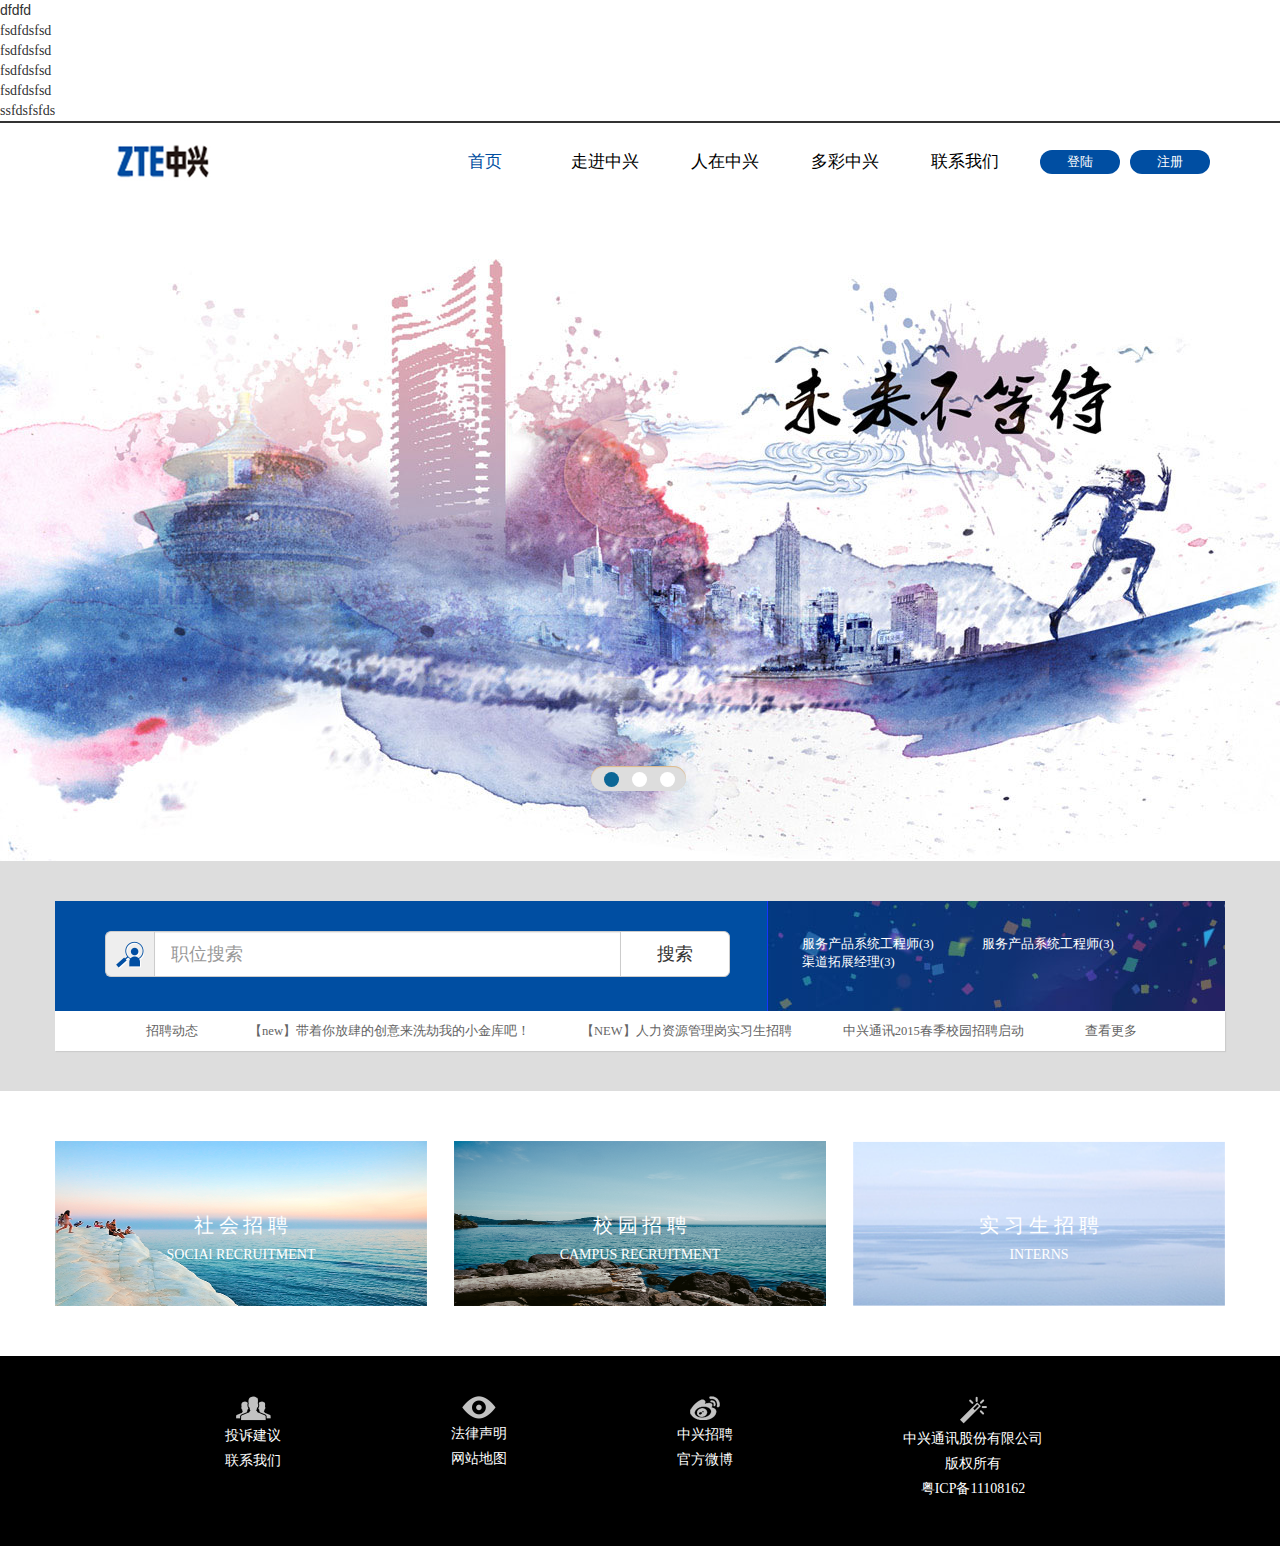
==== index.html @ 2c092eee "'initial'" ====
<!DOCTYPE html>
<html>

<head>
    <meta charset="utf-8">
    <meta http-equiv="X-UA-Compatible" content="IE=9"> </meta>
    <title></title>
    <link rel="stylesheet" href="images/home_2015050000.css" />
    <link rel="stylesheet" href="images/animate_2015050000.css" />
    <link rel="stylesheet" href="images/bootstrap.min.css" />
    <script src="images/jquery_2015050000.min.js"></script>
    <script src="images/js_2015050000.js"></script>
</head>
<!--[if IE 7]>
        	<link rel="stylesheet" href="images/ie7.css"  />
        <![endif]-->

<body>
    dfdfd
    <span></span>
    <div>fsdfdsfsd</div>
    <div>fsdfdsfsd</div>
    <div>fsdfdsfsd</div>
    <div>fsdfdsfsd</div>
    <div> ssfdsfsfds</div>
    <div class="body-container">
        <div class="cont-header">
            <div class="float-left header-logo">
                <img src="images/ZTE_8_2015050000.png">
            </div>
            <div class="header-menu float-right">
                <ul class="float-left">
                    <li>
                        <a href="index.html" class="text-color">首页</a>
                    </li>
                    <li>
                        <a href="category.html">走进中兴</a>
                    </li>
                    <li>
                        <a href="intern.html">人在中兴</a>
                    </li>
                    <li>
                        <a href="school.html">多彩中兴</a>
                    </li>
                    <li>
                        <a href="society.html">联系我们</a>
                    </li>
                </ul>
                <div class="float-right" style="padding: 0px 15px;">
                    <div class="float-left index-buttton">登陆</div>
                    <div class="float-right index-buttton" style="margin-left: 10px;">注册</div>
                </div>
            </div>
            <div class="clearfix"></div>
        </div>
        <div class="all-width" id="index-baner">
            <ul>
                <li class="show-block an-duration3" style="background:url(images/ZTE_45_2015050000.jpg) center center no-repeat;"></li>
                <li class="an-duration3" style="background:url(images/ZTE_9_2015050000.jpg) center center no-repeat;"></li>
                <li class="an-duration3" style="background:url(images/ZTE_17_2015050000.jpg) center center no-repeat;"></li>
            </ul>
            <ol class="spec_ol">
                <li></li>
                <li></li>
                <li></li>
            </ol>
        </div>
        <div class="all-width" style="background-color: #DDDDDD;">
            <div class="index-cont center-width " style="margin: 0px auto;">
                <div id="index-cont-one" style="padding: 40px 0px;">
                    <div class="four-cont-one float-left fadeInLeft an_delay1 an-duration2">
                        <form class="form-horizontal">
                            <div class="cont-seach">
                                <div class="input-group input-group-lg">
                                    <span class="input-group-addon" id="basic-addon1"><img src="images/ZTE_76_2015050000.png"></span>
                                    <input type="text" class="form-control" placeholder="职位搜索" aria-describedby="basic-addon1">
                                    <span class="input-group-btn">
								        <button class="btn btn-default cont-seach-btn" type="button">搜索</button>
								      </span>
                                </div>
                                <!--
									 <div class="float-left cont-seach-one position-rel">
										<img src="images/ZTE_76_2015050000.png">
									</div>
									<div class="float-left cont-seach-left">
										<input type="text" name="txtQuestion" id="txtQuestion"class="grayAsk"  placeholder="  |  职位搜索">
									</div>
								    <div class="float-left cont-seach-right position-rel">
										<input type="submit" name="btnSubmit" value="搜索" onclick="return checkInput();" id="btnSubmit" class="rg_btn bule-bsumit">
									</div>
								     <div class="clear-float"></div>
								    -->
                            </div>
                        </form>
                    </div>
                    <div class="four-cont-two float-right fadeInRight an_delay1 an-duration2">
                        <ul>
                            <li>服务产品系统工程师(3)</li>
                            <li class="li-maign">服务产品系统工程师(3)</li>
                            <li>渠道拓展经理(3)</li>
                        </ul>
                        <div class="clear-float"></div>
                    </div>
                    <div id="more-job">
                        <ul>
                            <li>招聘动态</li>
                            <li>【new】带着你放肆的创意来洗劫我的小金库吧！</li>
                            <li>【NEW】人力资源管理岗实习生招聘 </li>
                            <li>中兴通讯2015春季校园招聘启动 </li>
                            <li><span class="glyphicon glyphicon-plus-sign"></span> 查看更多</li>
                            <div class="clear-float"></div>
                        </ul>
                    </div>
                    <div class="clear-float"></div>
                </div>
            </div>
            <div class="clear-float"></div>
        </div>
        <div class="center-width">
            <div id="index-cont-two" style="padding: 50px 0px 40px 0px; margin: 0px;">
                <ul>
                    <li class="fadeInLeft an_delay1 an-duration3 delete-marign">
                        <img src="images/ZTE_40_2015050000.png">
                        <div class="all-width all-height position-abs mengban"></div>
                        <div class="position-abs down-zindex">
                            <p>社&nbsp;会&nbsp;招&nbsp;聘</p>
                            <p class="down-second-p">SOCIAl RECRUITMENT</p>
                            <div class="down-ul-menu">
                                <div class="float-left colw-li">
                                    <p>183</p>
                                    <p class="li-second-p">众多岗位</p>
                                </div>
                                <div class="float-left colw-li">
                                    <p>12</p>
                                    <p class="li-second-p">即时岗位</p>
                                </div>
                                <div class="float-left colw-li">
                                    <p>03</p>
                                    <p class="li-second-p">晋升机制</p>
                                </div>
                                <div class="clear-float"></div>
                            </div>
                        </div>
                    </li>
                    <li class="fadeIn an_delay3 an-duration3">
                        <img src="images/ZTE_41_2015050000.png">
                        <div class="all-width all-height position-abs mengban"></div>
                        <div class="position-abs down-zindex">
                            <p>校&nbsp;园&nbsp;招&nbsp;聘</p>
                            <p class="down-second-p">CAMPUS RECRUITMENT</p>
                            <div class="down-ul-menu">
                                <div class="float-left colw-li">
                                    <p>183</p>
                                    <p class="li-second-p">众多岗位</p>
                                </div>
                                <div class="float-left colw-li">
                                    <p>12</p>
                                    <p class="li-second-p">即时岗位</p>
                                </div>
                                <div class="float-left colw-li">
                                    <p>03</p>
                                    <p class="li-second-p">晋升机制</p>
                                </div>
                                <div class="clear-float"></div>
                            </div>
                        </div>
                    </li>
                    <li class="fadeInRight an_delay1 an-duration3">
                        <img src="images/ZTE_42_2015050000.png">
                        <div class="all-width all-height position-abs mengban"></div>
                        <div class="position-abs down-zindex">
                            <p>实&nbsp;习&nbsp;生&nbsp;招&nbsp;聘</p>
                            <p class="down-second-p">INTERNS</p>
                            <div class="down-ul-menu">
                                <div class="float-left colw-li">
                                    <p>183</p>
                                    <p class="li-second-p">众多岗位</p>
                                </div>
                                <div class="float-left colw-li">
                                    <p>12</p>
                                    <p class="li-second-p">即时岗位</p>
                                </div>
                                <div class="float-left colw-li">
                                    <p>03</p>
                                    <p class="li-second-p">晋升机制</p>
                                </div>
                                <div class="clear-float"></div>
                            </div>
                        </div>
                    </li>
                </ul>
                <div class="clear-float"></div>
            </div>
        </div>
        <!--footer-->
        <div class="all-width index-footer ">
            <div class="center-width" id="idnex-footer-menu">
                <ul>
                    <li>
                        <img src="images/ZTE_36_2015050000.png">
                        <p>投诉建议</p>
                        <p>联系我们</p>
                    </li>
                    <li>
                        <img src="images/ZTE_37_2015050000.png">
                        <p>法律声明</p>
                        <p>网站地图</p>
                    </li>
                    <li>
                        <img src="images/ZTE_38_2015050000.png">
                        <p>中兴招聘</p>
                        <p>官方微博</p>
                    </li>
                    <li>
                        <img src="images/ZTE_39_2015050000.png">
                        <p>中兴通讯股份有限公司</p>
                        <p>版权所有</p>
                        <p>粤ICP备11108162</p>
                    </li>
                </ul>
            </div>
        </div>
        <!-- /*footer -->
    </div>
</body>

</html>
---- images/home_2015050000.css ----
html, body, div, span, applet, object, iframe,
h1, h2, h3, h4, h5, h6, p, blockquote, pre,
a, abbr, acronym, address, big, cite, code,
del, dfn, em, font, img, ins, kbd, q, s, samp,
small, strike, strong, sub, sup, tt, var,
b, u, i, center,
dl, dt, dd, ol, ul, li,
fieldset, form, label, legend,
table, caption, tbody, tfoot, thead, tr, th, td { background: transparent; border: 0; margin: 0; padding: 0; vertical-align: baseline; font-size: 100%; font: inherit; -webkit-text-size-adjust: none; font-family: "微软雅黑"; }
body { line-height: 1; font-family: "微软雅黑";font-size: 1em;}
table { border-collapse: collapse; border-spacing: 0; }
object, :focus { outline: none; }
article, aside, details, figcaption, figure, footer, header, hgroup, menu, nav, section{ display: block; }
blockquote, q { quotes: none; }
blockquote:before, blockquote:after, q:before, q:after { content: ''; content: none; }
a img { border: none; text-decoration: none; cursor: pointer; color: #000000;}
ul{
	list-style: none;
}
input,button,textarea,select,optgroup,option{ font-size: 100%;}
/************开始***************/
/**********初始化属**************/
	.float-left{
		float: left;
	}
	.float-right{
		float: right;
	}
	.float-none{
		float: none;
	}
	.show-block{
		display: block;
	}
	.show-none{
		display: none;
	}
	.clear-float{
		clear: both;
	}
	.text-color{
		color:#004ea1;
	}
	.text-color-a{
		color:#000000;
	}
	.text-color-b{
		color:#FFFFFF;
	}
	.center-width{
		width: 1170px;
		margin: 0px auto;
	}
	.all-height{
		height: 100%;
	}
	.all-width{
		width: 100%;
	}
	.position-abs{
		position: absolute;
	}
	.position-rel{
		position: relative;
	}
	.index-4-cont-width{
		width: 50%;
	}
	.delete-marign{
		margin-left: 0px;
	}
	.position-fix{
		position: fixed;
	}
	.an_delay1{transition: all 3s ease;}
	.an_tr{transition: all 3s ease 3s;}
	.an_du{-webkit-animation-duration:6s;animation-duration:6s;-webkit-animation-delay: 3s;animation-delay: 3s;}
	.an-duration3{-webkit-animation-duration:3s;animation-duration:3s;}
	.an-duration2{-webkit-animation-duration:2s;animation-duration:2s;}
/**********初始化属**************/

/************共有属性***************/
	.body-container{
		border-top: 2px solid ;
	}
	.cont-header{
		max-width: 1170px;
		margin: 0px auto;
	}
	.header-logo{
		padding: 20px 0px 20px 60px;
	}
	.header-menu {
		width: 800px;
	}
	.header-menu ul{	
		margin-bottom: 0px;
	}
	.header-menu ul li{
		text-align: center;
		float: left;
		color: #000000;
		line-height: 78px;
		font-size: 1.2em;
		display: block;
		height: 78px;
		width: 120px;
	}
	.header-menu ul li a{
		padding: 30px 0;
	}
	.header-menu ul li:hover a,.header-menu ul li a:hover{
		color: #FFFFFF;
	}
	.header-menu ul li:hover{
		background-color: #004EA2;
	}
	.header-menu ul li span{
		font-size: 0.8em;
	}
	 ul li a:hover{
		text-decoration: none;
		cursor: pointer;
	}
	ul li{
		cursor: pointer;
	}
	ul li a{
		color: #000000;
		cursor: pointer;
	}
	.index-footer{
		height: 190px;
		background-color: #000000;
		clear: both;
	}
	#idnex-footer-menu ul li{
		float: left;
		margin-left: 170px;
		padding: 40px 0px;
		text-align: center;
		color: #FFFFFF;
	}
	#idnex-footer-menu ul li p{
		padding: 5px 0px 0px 0px;
		margin: 0px;
		cursor: pointer;
	}
	.she-search{
		background-image: url(../images/ZTE_88_2015050000.jpg);
		width: 100%;
		height: 347px;
		margin: 30px 0px 80px 0px;
		background-size: cover;
		padding-top: 120px;
	}
	.she-search-content{
		width:1000px;
		margin:0 auto;
	}
	.she-search-high{
		float: right;
		font-size: 18px;
		margin-top: 10px;
		margin-right: 30px;		
	}
	.she-search-more{
		margin-top:50px;
		color:#fff;
	}
	.she-search-more ul li{
		float:left;
		margin-right:40px;
	}
	.she-search-more ul li:hover{
		color: #0066CC;
	}
	.she-search-more ul li.more{
		float: right;
		margin-right: 150px;
	}
	.po-cont{
		padding: 60px 0px;
		height: 354px;
	}
	.po-cont-bg{
		background-color: #6aa5e9;
	}
	#index-1-pora ul li{
		float: left;
		height: 100%;
		cursor: pointer;
	}
	.po-cont-para{
		width: 600px;
		-webkit-transform: skew(-20deg);
		-moz-transform: skew(-20deg);
		-o-transform: skew(-20deg);
		-ms-transform: skew(-20deg);
		transform: skew(-20deg);
		background: #FFFFFF;
		left: 0px;
		}
	.po-pala-mes{
		top: 0px;
		padding: 50px 40px;
		color: #FFFFFF;
	}
	.spec-mes{
		padding: 40px 120px;
		color: #6aa5e9 ;
	}
	.po-pala-mes a:hover{
		text-decoration: none;
	}
	.po-pala-mes p:first-of-type{
		font-size: 1.1em;
		padding: 10px 0px;
		margin: 0px;
	}
	.po-pala-span{
		width: 200px;display: block;
		line-height: 25px;
	}
	.po-pala-border{
		padding: 0px 100px 0px 0px;
		padding-bottom: 10px;
		border-bottom: 2px solid #6aa5e9;
		font-size: 1.3em;
		margin-bottom: 15px;
	}
	.po-pala-wit-border{
		width: 100px;
		height: 38px;
		border-bottom: 2px solid #FFFEEF;
	}
	.po-pala-mes p:first-of-type{
		margin: 0px;
	}
	
		#commun-baner,#index-baner{
		width: 100%;
		margin: 0px auto;
		position: relative;
		clear: both;
	}
	#index-baner{
		height: 650px;
	}
	#commun-baner{
		height: 472px;
	}
	#commun-baner ul{
		width:100%
	}
	#index-baner ul li,#commun-baner ul li{
		width: 100%;
		opacity: 0;
		position: absolute;
		height:650px;
	}
	#index-baner ul li img{
		height: 650px;
		width: 100%;
	}
	#commun-baner ul li img{
		height: 472px;
	}
	#index-baner ul .show-block,#commun-baner ul .show-block{
		opacity: 1;
		transition: all 2s ease;
		filter: alpha(opacity=100); 
		top: 0px;
		
	}
	.spec_ol{
		height: 25px;
		width: 95px;
		background-color: #DDDDDD;
		display: block;
		position:absolute;
		border-radius: 25px;
		box-shadow: inset 0px 1px 1px burlywood;
		left: 50%;
		margin-left: -49px;
		bottom: 60px;
		opacity: 1;
	}
	#index-baner ol li,#commun-baner ol li{
		width: 15px;
		height: 15px;
		background-color: #FFFFFF;
		margin-left: 13px;
		border-radius: 15px;
		margin-top: 6px;
		float: left;
		list-style: none;
	}
	#index-baner ol .specrlie,#commun-baner ol .specrlie{
		width: 15px;
		height: 15px;
		border-radius: 15px;
		background-color: #0c6696;
	}
/*********************************/

/************index*********************/
	.header-baner{
		background-image: url(../images/ZTE_9_2015050000.png);
		width: 100%;
		height: 700px;
		margin: 0px auto;
	}

	.index-cont{
		margin: 40px auto;
	}
	/*.index-cont,#index-cont-two{
		padding: 40px 0px;
		color: #FFFFFF;
	}*/
	#index-cont-two{
		padding: 50px 0px 40px 0px;
		color: #FFFFFF;
	}
	.index-buttton{
		margin-top: 27px;
		background-color: #004ea2 ;
		text-align: center;
		width: 80px;
		height: 24px;
		border-radius: 12px;
		color: #FFFFFF;
		line-height: 24px;
		font-size: 0.9em;
		cursor: pointer;
	}
	.index-cont-one{
		width: 570px;
		height: 44px;
		background-color: #004ea2;
		line-height: 44px;
		text-align: center;
		cursor: pointer;
	}
	.four-cont-one {
		width:713px;
		border-right: 1px solid #1536ff;
		background-color: #004EA2;
		height: 110px;
	}
	.four-cont-two{
		width:457px;
		background-image: url(../images/ZTE_77_2015050000.jpg);
		height: 110px;
	}
	.four-cont-one .cont-seach{
		width: 625px;
		margin: 30px 0px 0px 50px;
	}
	.cont-seach-btn{
		width:110px;
		background:#2ca4dd;
	}
	.four-cont-one .input-group-lg>.input-group-addon{
		padding:0px 10px;
		
	}
	/*ie7的属性
	.four-cont-one .input-group-lg>.ie-group-addon{
		padding: 8px 10px;
		width: 28px;
		height: 30px;
		text-align: center;
	}
	.four-cont-one .input-group-lg>.ie-group-btn{
	}
	.four-cont-one .input-group-lg>.ie-group-btn .ie-btn{
		border-top: 1px solid #FFFFFF;
		border-bottom: 1px solid #FFFFFF;
		border-left: 1px solid #DDDDDD;
		height: 46px;
		width: 78px;
	}
	.four-cont-one .input-group-lg>.ie-group-addon,.four-cont-one .input-group-lg>.ie-group-btn{
		border: none;
		float: left;
		display: block;
	}
	.four-cont-one .input-group-lg>.ie-form-control{
		border: none;
		height: 26px;
		padding: 10px 16px;
		font-size: 18px;
		line-height: 1.3333333;
		width: 455px;
		float: left;
	}
	#index-cont-one .ie-four-cont-two{
		width: 389px;
	}
	ie7的属性*/
	.four-cont-one .cont-seach-one,.four-cont-one .cont-seach-left input[type=text],.cont-seach-right input[type=submit]{
		margin: 26px 0px;
		height: 60px;
	}
	.four-cont-one .cont-seach-one img{
		width: 50%;
	}
	.four-cont-one .cont-seach-one{
		border-bottom-left-radius: 15px;
		border-top-left-radius: 15px;
		background-color: #f5f5f3;
		width: 90px;
		margin-left:50px;
		text-align: center;
		line-height: 60px;
	}
	.four-cont-one .cont-seach-left input[type=text]{
		width: 438px;
		resize: none;
		color: #004EA2;
		font-size: 1.2em;
		border: none;
		border-bottom-right-radius: 15px;
		border-top-right-radius: 15px;
	}
	.four-cont-two {
		padding: 0px 34px;
	}
	.four-cont-two ul{
		margin-bottom: 0px;
		margin-top: 35px;
	}
	.four-cont-two ul li{
		/*height: 112px;
		line-height: 112px;*/
		float: left;
		display: block;
		color: #FFFFFF;
		font-size: 0.9em;
		width: 180px;
		
	}
	.four-cont-two .li-maign{
/*		margin: 0px 18px;*/
	}
	.cont-seach-right{
		margin-left: 10px;
	}
	.cont-seach-right input[type=submit]{
		width: 90px;
		border-radius: 15px;
		background-color: #f5f5f3;
		color: #004EA2;
		font-size: 1.2em;
	}
	#more-job{
		height: 40px;
		line-height: 40px;
		background-color: #FFFFFF;
		box-shadow: 1px 1px 1px #CCCCCC;

	}
	#more-job ul{
		padding: 0px 40px;
	}
	#more-job ul li{
		float: left;
		color: #646464;
		display: block;
		font-size: 0.9em;
		width: auto;
		margin-left: 51px;
		
	}
	#more-job ul li span{
			margin-right: 10px;
		}
		
	#new-map-text{
		margin-bottom: 10px;
	}
	#index-3-cont-more #index-more-menu li{
		float: none;
		padding: 20px 0px;
		border-top: 1px dashed #000000;
		width: 100%;
		
	}
	#index-3-cont-more #index-more-menu li:nth-child(2){
		border-right: none;
		border-left: none;
	}
	#index-3-cont-more #index-more-menu .second-li{
		border-right: none;
		border-left: none;
	}
	.index-cont-one span{
		padding-left: 5px;
		border-left: 1px solid #FFFFFF;
		margin-left: 2px;
	}
	#index-cont-two ul li:nth-child(1){
		margin-left: 0px;
	}
	#index-cont-two ul .delete-marign{
		margin-left: 0px;
	}
	#index-cont-two ul li:nth-child(2) .mengban{
		background-color: #0c6696;
	}
	/*#index-cont-two ul li:nth-child(2) .down-zindex{
		padding-top: 20px;
		top: 0;margin-top: 0;
		height: 100%;
	}*/
	/*#index-cont-two ul li:nth-child(2) .down-zindex ul{
		padding-top: 10px;
	}*/
	#index-cont-two ul li:nth-child(2) .down-zindex ul li p{
		font-size: 1.6em;
	}
	#index-cont-two ul li:nth-child(2) .down-zindex ul li p:nth-child(2){
		font-size: 0.5em;
	}
	#index-cont-two ul li .down-zindex ul li .li-second-p{
		font-size: 0.5em;
		padding: 0px;
	}
	#index-cont-two ul li{
		overflow: hidden;
		z-index: 2;
	}
	#index-cont-two ul li img{
		width: 372px ;
		height: 165px;
	}
	#index-cont-two ul li:hover .mengban{
		opacity: 0.3;
		filter: alpha(opacity=30); 
		transform: translateY(0);
		transition: transform 0.3s, opacity 0.5s;
	}
	.mengban{
		filter: alpha(opacity=10); 
		opacity:0.1;
		background-color: #000000;
		transform: translateY(-100%);
		top: 0px;
		left: 0px;
	}
	.index-3-cont-map .mengban{
		filter: alpha(opacity=0); 
		opacity:0;
		background-color: #000000;
		transform: translateY(-100%);
		top: 0px;
		left: 0px;
	}
	.index-3-cont-map .map-img:hover .mengban{
		filter: alpha(opacity=30); 
		opacity:0.3;
		transform: translateY(0%);
	}
	.index-3-cont-map p{
		margin: 0px;
		font-size: 1.3em;
	}
	.map-seach-cont{
		color: #FFFFFF;
		left: 50% ;
		margin-left: -85px;
		width: 170px;
		height: 80px;
		top: 50%;
		margin-top: -20px;
	}
	a.more-search{
		background-color: #f2f2f2;
		color: #004EA2;
		font-weight: bold;
		font-size: 1.1em;
		float: left;
		margin-top: 30px;
		margin-left: 30px;
		cursor: pointer;
	}
	.map-seach-cont span{
		font-size: 3em;
		float: left;
		margin-right: 15px;
	}
	/*#index-cont-two ul li:hover .down-zindex{
		margin-top: -30px;
		transition: margin-top 0.3s ease; 
	}*/
	#index-cont-two ul li .down-zindex-hover{
		margin-top: -30px;
		transition: margin-top 0.3s ease; 
	}
	#index-cont-two ul li .down-zindex-beside{
		margin-top: 0px;
		transition: margin-top 0.3s ease; 
	}
	#index-cont-two .down-zindex .down-ul-menu{
		display: none;
	}
	.down-zindex{
		width: 100%;
		z-index: 2;
		text-align: center;
		top: 40%;
		transition: margin-top 1s ease; 
		left: 0px;
		height:auto;
	}
	.colw-li{
		margin-left: 1%;
		width: 32%;
		position: relative;
	}
	.down-zindex p{
		font-size: 1.4em;
		text-align: center;
		padding: 5px 0px 0px 0px ;
		margin: 0px;
		cursor: pointer;
	}
	.down-zindex p:nth-child(2){
		font-size: 1em;
	}
	.down-zindex .down-second-p{
		font-size: 1em;
	}
	#index-cont-two ul li{
		margin-left: 27px;
		float: left;
		position: relative;
	}
	#index-cont-two  .down-zindex ul li{
		margin-left: 1%;
		width: 32%;
	}
/***************index-1*************/
	#index-1-baner{
		background-image: url(../images/ZTE_17_2015050000.png);
	}
	#index-3-baner{
		height: 400px;
		background-image: url(../images/ZTE_46_2015050000.jpg);
	}
	#index-cate-baner{
		height: 400px;
		background-image: url(../images/ZTE_46_2015050000.png);
	}
	#baner-cont-img{
		bottom: -20px;
		right: 20px;
	}
	#baner-cont-text{
		bottom: 135px;
		right: 110px;
		text-align: center;
		color: #FFFFFF;
	}
	#baner-cont-text p{
		width: 200px;
		font-size: 1.4em;
	}
	#baner-cont-text span{
		width: 160px;
		display: block;
		text-align: left;
	}
	#cont-join{
		padding: 20px 0px;
		margin: 0px auto;
	}
	#cont-join p{
		text-align: center;
		padding: 5px 0px 0px 0px;
		margin: 0px auto;
		font-size: 1.2em;
	}
	#cont-join p:first-of-type{
		font-size: 1.8em;
		font-weight: bold;
	}
	#cont-join-more{
		right: 85px;
		top: 60px;
		width: 180px;
		background-color: #000000;
		padding: 10px 0px;
		text-align: center;
	}
	.cont-join-menu{
		padding: 30px 0px;
		width: 924px;
		margin: 0px auto;
	}

	.cont-join-menu ul li{
		float: left;
		margin-left: 50px;
		width: 250px;
		height: 250px;
		border-radius: 125px;
		border:4px solid #448bdf;
	}
	.cont-join-menu ul li:nth-child(1){
		background-image: url(../images/ZTE_10_2015050000.png);
	}
	.cont-join-menu ul li:nth-child(2){
		border:4px solid #ffc340;
		background-image: url(../images/ZTE_11_2015050000.png);
	}
	.cont-join-menu ul li:nth-child(3){
		background-image: url(../images/ZTE_12_2015050000.png);
	}
	.cont-join-icon{
		width: 100%;
		bottom: -150px;
		text-align: center;
	}

	#cont-join .menuli-text p{
		font-size: 1em;
	}
	#cont-join .menuli-text p:nth-child(1){
		font-size: 1.5em;
		font-weight:bold;
	}
	#cont-join .menuli-text p:nth-child(2){
		padding: 5px 0px 5px 0px;
	}
	.join-bg-first,.join-bg-second{
		height: 320px;
	}
	.join-bg-first{
		margin-top: 120px;
		background-image: url(../images/ZTE_13_2015050000.png);
	}
	.join-bg-first .first-bg-right{
		width: 950px;
		background: url(../images/ZTE_15_2015050000.png) no-repeat;
	}
	.index-2-first-cont,.index-2-second-cont{	
		width: 300px;
		color: #FFFFFF;
		top: 40px;
	}
	.index-2-first-cont{
		left: 200px;
	}
	.index-2-second-cont{
		right: 200px;
	}
	.index-2-second-cont p:nth-child(1),.index-2-first-cont p:nth-child(1){
		font-size: 2em;
	}
	.index-2-second-cont p:nth-child(2),.index-2-first-cont p:nth-child(2){
		font-size: 1.2em;
	}
	.join-bg-second .second-bg-left{
		width: 967px;
		background: url(../images/ZTE_16_2015050000.png) no-repeat;
	}
	.join-bg-second{
		background-image: url(../images/ZTE_14_2015050000.png);
	}
	.bg-button-more{
		border: 2px solid #FFFFFF;
		color: #FFFFFF;
		width: 180px;
		height: 30px;
		line-height: 30px;
		text-align: center;
	}
	#po-button-more{
		top: 270px;
		left: 50%;
		margin-left: -90px;
		height: 50px;
		line-height: 50px;
		font-size: 1.2em;
		cursor: pointer;
	}
	#po-button-more:hover{
		color: #6aa5e9;
		border: 1px solid #6aa5e9;
	}
	#po-baner-left,#po-baner-right{
		width: 212px;
		height: 123px;
		top: 240px;
	}
	#po-baner-left{
		left: 150px;
		background-image: url(../images/ZTE_18_2015050000.png);
		
	}
	#po-baner-right{
		right: 150px;
		background-image: url(../images/ZTE_19_2015050000.png);
	}
	.baner-button{
		bottom: 90px;
		color: #FFFFFF;
		font-size: 1.4em;

	}
	.position-index{
		height: 50px;
		text-align: center;
		line-height: 50px;
		width: 150px;
	}
	.baner-opac{
		background-color: #fefefe;
		border-radius: 25px;
		color:#333;
		opacity: 0.35;
		filter: alpha(opacity=35)
	}
	a:hover.baner-opac{
		color:#333;
		opacity: 0.9;
		filter: alpha(opacity=90);
		text-decoration:none;
	}
	.position-index{
		z-index: 2;
		cursor: pointer;
	}
	.position-index:hover{
		color:  #6aa5e9;
	}
	.baner-button span{
		opacity: 1;
	}
	#baner-button-left{
		left: 400px;
		top: 500px;
	}
	#baner-button-right{
		right: 530px;
		top: 500px;
	}
	
	#po-pro-hire #hire-menu-one li,#index-4-menu ul li{
		float: left;
		width: 33.3%;
		color: #464646;
		position: relative;
	}
	#po-pro-hire #hire-menu-one li img,.li-bg,.pro-img-cont{
		width: 100%;
		height: 320px;
	}
	#po-pro-hire #hire-menu-one li img{
		display: block;
		background: #000;
		opacity: 0.35;
		filter: alpha(opacity=35); 
	}
	#po-pro-hire #hire-menu-one li:hover img{
		display: block;
		background: #000;
		opacity: 1;
		filter: alpha(opacity=100); 
	}
	#po-pro-hire #hire-menu-one li:hover .pro-li-menu{
		background: #458fe4;
	}
	#po-pro-hire #hire-menu-one li .li-menu-items span,#index-4-menu ul li .li-menu-items span{
		position: absolute;
		top: 50%;
		margin-top: -9px;
		width: 19px;
		height: 18px;
		display: block;
	}
	#po-pro-hire ul li .show-block,#index-4-menu ul li .show-block{
		display: block;
	}
	/*#po-pro-hire ul li:nth-child(2) .li-bg{
		background-image: url(../images/ZTE_32_2015050000.png);
	}
		#po-pro-hire ul li:nth-child(3) .li-bg{
		background-image: url(../images/ZTE_34_2015050000.png);
	}
	#po-pro-hire ul li:nth-child(4) .li-bg{
		background-image: url(../images/ZTE_33_2015050000.png);
	}*/
	#po-pro-hire .mengban,#index-4-menu .mengban{
		background-color: #000000;
		opacity: 0.4;
	}

	#po-pro-hire #hire-menu-one  li:nth-child(1) .li-menu-items span,#index-4-menu ul li:nth-child(1) .li-menu-items span{
		background-image: url(../images/ZTE_28_2015050000.png);
	}
	#po-pro-hire #hire-menu-one li:nth-child(2) .li-menu-items span,#index-4-menu ul li:nth-child(2) .li-menu-items span{
		background-image: url(../images/ZTE_29_2015050000.png);
	}
	#po-pro-hire #hire-menu-one li:nth-child(3) .li-menu-items span,#index-4-menu ul li:nth-child(3) .li-menu-items span{
		background-image: url(../images/ZTE_30_2015050000.png);
	}
	#po-pro-hire #hire-menu-one li:nth-child(4) .li-menu-items span,#index-4-menu ul li:nth-child(4) .li-menu-items span{
		background-image: url(../images/ZTE_31_2015050000.png);
	}
	.pro-img-cont{
		z-index: 3;
		top: 0px;
	}
	.pro-img-cont p{
		color: #FFFFFF;
		text-align: center;
		padding: 10px 0px 0px 0px;
		margin: 0px;
	}
	.pro-img-cont p:nth-child(1){
		padding:50px 0px 0px 0px;
		font-size: 0.6em;
	}
	.pro-img-cont p:nth-child(2){
		font-size: 1.2em;
	}
	.pro-img-cont p:nth-child(3){
		font-size: 0.5em;
	}
	.pro-img-cont p:nth-child(4){
		font-size: 1.2em;
		position: absolute;
		bottom: 50px;
		width: 100%;
		padding: 0px;
	}
	#po-pro-hire #hire-menu-one  .pro-img-cont img,#index-4-menu .pro-img-cont img{
		width: 40px;
		height: 40px;
		margin: 50px 130px 0px 130px;
	}
	.li-bg{
		z-index: 2;
		top: 320px;
	}

	.pro-li-menu,.pro-li-index{
		height: 65px;
	}
	.pro-li-menu{
		border: 1px solid #CCCCCC;
		border-top: none;
		background-color: #FFFFFF;
	}
	.pro-li-index{
		border: none;
		background-color: #6aa5e9;
	}
	.arrow-down {
	    width:0; 
	    height:0; 
	    border-left:20px solid transparent;
	    border-right:20px solid transparent;
	    border-top:20px solid #6aa5e9;
	    bottom: -20px;
	    left: 125px;
	    display: none;
	}
	.li-menu-items{
		width: 100px;
		height: 65px;
		line-height: 65px;
		margin: 0px auto;
		text-align: center;
	}
	#pro-ul-cont {
		padding: 30px 85px 0px 85px;
	}
	#pro-ul-cont ul li{
		float: none;
		width:740px;
		height: 60px;
		line-height: 60px;
		margin-left: 10px;
		font-size: 1em;
		border-bottom: 1px dashed #464646;
	}
	#menu-items-childmenu li{
		float: none;
		width: 100%;
		padding: 20px 0px 20px 10px;
		font-size: 1em;
		border-bottom: 1px dashed #464646;
	}
	.menu-items-cont{
		padding: 40px 0px 20px 0px;
	}
	#po-pro-hire .menu-items-cont .menu-items-one{
		display: none;
	}
	#po-pro-hire .menu-items-cont  .show-block{
		display: block;
	}
	#po-pro-hire .menu-items-cont .menu-items-one ul{
		padding: 0px 100px;
	}
	 #po-pro-hire .menu-items-cont .menu-items-one ul li{
		width: 100%;
		padding: 20px 10px;
		font-size: 1em;
	}
	#po-pro-hire .menu-items-cont .menu-items-one ul li{
		border-bottom: 1px dashed #464646;	
	}
	#menu-items-childmenu{
		width: 400%;
	}
	#po-pro-hire ul li #menu-items-childmenu  li{
		width: 100%;
	}
	#ul-cont-contrul{
		padding: 40px 150px;
	}
	#ul-cont-contrul ul li:nth-child(3){
		background-image: none;
		width: auto;
		color: #000000;
	}
	#ul-cont-contrul ul li{
		background-image: url(../images/ZTE_35_2015050000.png);
		width: 99px;
		height: 83px;
		border: none;
		float: left;
		margin-left: 30px;
		font-size: 1em;
		text-align: center;
		line-height: 43px;
		color: #FFFFFF;
	
	}
	#ul-cont-contrul ul li:hover{
		margin-top: -20px;
	}
	.pro-footer{
		height: 126px;
		background-color: #6aa5e9;
		margin-top: 20px;
	}
	#pro-footer ul li{
		float: left;
		text-align: center;
		margin-left: 216px;
		padding: 20px 25px;
		cursor: pointer;
	}
	#pro-footer ul li:hover{
		padding: 10px 25px 0px 25px;
	}
	#pro-footer ul li img{
			display: block;
		}
	#pro-footer ul li span{
		padding-top: 5px;
		display: block;
		color: #FFFFFF;
	}
	.baner-hr{
		margin: 0px;
		width: 20px;
		border: 2px solid #ff6860;
		text-align:left;
	}
	.index-3-baner-cont{
		padding: 70px 0px 0px 80px;
		color: #FFFFFF;
	}
	.index-3-baner-cont .baner-cont-one{
		font-size: 2.8em;
		font-weight: bold;
	}
	.index-3-baner-cont .baner-cont-two{
		font-size: 1.5em;
		font-weight: bold;
	
	}
	.index-3-baner-cont p{
		margin: 0px;
		padding: 10px 0px 0px 0px;
		font-size: 1em;
	}
	.index-3-baner-cont input[type=text]{
		width: 260px;
		height: 40px;
		line-height: 16px;
		color: #adadad;
		border: 0px;
		float: left;
		padding: 10px 15px;
		font-size: 16px;
	}
	#index-3-baner #baner-button{
		
	}
	#baner-button{
		width: 110px;
		height: 40px;
		line-height: 40px;
		background-color: #6aa5e9;
		display: block;
		text-align: center;
		float: left;
		margin-left: 5px;
		border: none;
	}
	/*#index-3-menu{
		padding: 20px 0px;
		color: #FFFFFF;
		text-align: center;
	}*/
	#index-3-menu{
		margin: 40px auto;
		color: #FFFFFF;
		text-align: center;
	}
	#index-3-menu .menu-fenlei{
		width: 380px;
		height: 150px;
		position: relative;
		overflow: hidden;
	}
	#index-3-menu .menu-fenlei img{
		width: 380px;
	}
	#index-3-menu .menu-fenlei:hover .mengban{
		opacity: 0.3;
		filter: alpha(opacity=30); 
		transform: translateY(0);
		transition: transform 0.3s, opacity 0.5s;
	}
	#index-3-menu .mengban{
		filter: alpha(opacity=0); 
		opacity:0;
		background-color: #000000;
		transform: translateY(-100%);
		top: 0px;
		left: 0px;
	}
	#index-3-menu .down-zindex{
		height: 150px;
		width: 100%;
		top: 0px;
		margin: 0px;
		background-color: #000000;
		opacity: 0.4;
		filter: alpha(opacity=35);
		transform: translateY(0);
		transition: transform 0.3s, opacity 0.5s;
		cursor: pointer;
		font-size:32px;
	}	
	#index-3-menu .down-zindex:hover{
		opacity: 0.6;
		filter: alpha(opacity=60);
	}
	#index-3-menu .spec-fenlei-marign{
		margin: 0px 15px;
	}
	.menu-3-red,.menu-3-blue{
		width: 49.5%;
		height: 125px;
	}
	.menu-3-yed,.menu-3-gre,.menu-3-zil{
/*		margin-top: 20px;*/
		width: 32.65%;
		margin-left: 1%;
		height: 125px;
	}
	#index-3-menu a{
		height: 150px;
		line-height: 150px;
		text-decoration: none;
	}
	#index-3-menu a,#index-3-menu a span{
		color: #FFFFFF;
	}
	.menu-3-red{
		background-color: #ff6860;
	}
	.menu-3-blue,.index-4-cont-blue{
		background-color: #6aa5e9;
	}
	.menu-3-blue-marign{
		margin-left: 1%;
	}
	.menu-3-yed{
		/*margin: 20px 0px 0px 0px;*/
		margin: 0px;
		background-color: #f6d76d;
	}
	.menu-3-gre,.index-4-cont-gre{
		background-color: #65c6bb;
	}
	.menu-3-zil{
		background-color: #ddc6e0;
	}
	#index-3-cont #pro-ul-cont{
		width:750px;
		padding: 0px 0px 20px 0px;
	}
	.index-3-cont-head{
		height: 50px;
		line-height: 50px;
		background-color:#6aa5e9 ;
		color: #FFFFFF;
		padding:0px 0px 0px 20px;
		font-size: 1.2em;
	}
	 #pro-ul-cont #cont-head-menu .head-text-color div{
		color: #6aa5e9;
	}
	.index-con-3-right{
		width: 355px
	}
	#cont-head-menu li:hover{
		color: #6aa5e9;
	}
	.index-con-3-right .index-3-cont-map{
		padding: 15px;
		background-color: #f2f2f2;
	}
	.map-img{
		width: 100%;
		height: 140px;
	}
	.map-text{
		padding: 10px;
		text-align: center;
		
	}
	.index-3-cont-map .map-text span:nth-child(1){
		margin-right: 10px;
		font-size: 1.2em;
	}
	.index-3-cont-map .map-text span:nth-child(2){
		font-size: 1.3em;
		font-weight: bold;
	}
	.index-3-cont-map .map-text p{
		font-size: 1em;
		margin: 0px;	
	}
	.map-submit{
		padding: 15px 0px;
		border-bottom: 1px dashed #CCCCCC;
		border-top: 1px dashed #CCCCCC;
	}
	.map-submit-blue,.map-submit-red{
		margin: 0px;
		width: 100%;
		height: 46px;
		line-height: 46px;
		text-align: center;
		color: #FFFFFF;
		font-weight: bold;
	}
	.map-submit-red{
		margin-top: 10px;
	}
	.map-submit-blue span:nth-child(1),.map-submit-red span:nth-child(1){
		font-size: 1.2em;
	}
	.map-submit-blue span:nth-child(2),.map-submit-red span:nth-child(2){
		font-size: 1.1em;
		margin-left: 10px;
	}
	.index-3-cont-more{
		margin-top: 10px;
		border: 1px solid #f2f2f2;
		padding: 40px 15px ;
	}
	#index-3-cont-more ul{
		position: relative;
	}
	#index-3-cont-more ul li{
		float: left;
		position: relative;
		text-align: center;
		width: 25%;
	}
	#index-3-cont-more ul li:nth-child(2) a{
		padding: 0px 13px;
	}

	#index-3-childul{
		top: 0px;
		position: absolute;
		z-index: 2;
	}
	#index-3-cont-more ul li #index-3-childul li{
		border: none;
		border-bottom: 1px solid #CCCCCC;
		padding: 8px 15px;
		float: none;
		width: 400%;
		text-align: left;
	}
	/**********index-4***********/
	.index-4-cont{
		width: 100%;
		/*background-image: url(../images/ZTE_52_2015050000.png);*/
		
	}
	.footer-fix{
		position: fixed;
		bottom: 0;
		z-index: 5;
		display: none;
	}
	#step-two-bg{
		height: 100%;
		background-image: url(../images/ZTE_52_2015050000.jpg);
	}
	.index-4-cont-hei{
		height: 621px;
	}
	#index-4-menu{
		margin-top: 20px;
	}
	#index-4-menu .li-bg{
		top: 280px;
	}
	#index-4-menu .li-bg,#index-4-menu .mengban{
		height: 280px;
	}
	#index-4-menu ul li img{
		width: 100%;
		height: 280px;
	}
	.insert-top{
		padding: 40px 0px 0px 0px;
	}
	.insert-head{
		padding: 15px 0px;
		padding-left: 60px;
	}
	.index-4-cont-gre .insert-head{
		color: #FFFFFF;	
	}
	.insert-cont,.insert-cont a{
		color: #FFFFFF;
		text-align: center;
	}
	.insert-cont img{
		margin: 40px 0px;
	}
	.insert-cont p{
		font-size: 0.8em;
		margin: 0px;
		padding: 10px 0px 0px 0px;
	}
	.insert-cont p:nth-child(2){
		font-size: 1.2em;
	}
	.insert-cont p:nth-child(3){
		font-size: 1em;
		padding: 5px 0px 0px 0px;
		margin-bottom: 20px;
	}
	.insert-cont a{
		font-size: 0.8em;
		
	}
	.index-4-cont-blue .insert-cont img{
		margin: 40px 0px 22px 0px;
	}
	/*************index-5***************主色调：004ea2*/
	#index-4-insert .insert-page{
		padding: 20px 60px 20px 60px;
		background-color: #FFFFFF;
		border-radius: 5px;
	}
	#index-4-insert .insert-page .insert-head{
		padding: 0px;
		color: #004ea2;
	}
	#index-4-insert .insert-page .insert-menu{
		background-color: #fafafa;
		padding: 12px 0px;
	}
	#index-4-insert .insert-page .insert-menu ul{
		margin: 0px;
	}
	#index-4-insert .insert-page .insert-menu ul li{
		float: left;
		color: #787878;
		width: 18%;
		margin-left: 2%;
	}
	.insert-bg-blue{
		background-color: #004ea2;
	}
	.insert-bg-wite{
		background-color: #FFFFFF;
	}
	.insert-menu-cirle{
		width: 76px;
		height: 76px;
		border-radius: 38px;
		text-align: center;
		line-height: 76px;
		font-size: 2em;
	}
	.insert-menu-cirle img{
		width: 70px;
		height: 70px;
		border-radius: 35px;
		margin-top: 8px;
	}
	.insert-menu-text{
		height: 76px;
		line-height: 76px;
		font-size: 1.2em;
		font-weight: bold;
	}
	.insert-menu-text-color{
		color: #004ea2;
	}
	.insert-menu-color-wite{
		color: #FFFFFF;
	}
	.insert-form{
		padding: 2% 10% 0 10%;
	}
	.insert-form #form1 table{
		width: 100%;
		
	}
	.insert-form #form1 table tr{
		margin: 10px 0px;
	}
	.insert-form #form1 table tr td:nth-child(1){
		text-align: right;
		padding-right: 25px;
		font-size: 1.1em;
	}
	.rg_select{
		color: #6C6C6C;
	}
	.insert-form #form1 table tr td input,.insert-form #form1 table tr td select{
		margin: 10px 0px;
		width: 100%;
		height: 30px;
		border-radius: 5px;
		border: none;
		border: 1px solid #CCCCCC;
		box-shadow: 0px 1px 1px  #CCCCCC inset;
	}
	.insert-form #form1 table tr td span{
		margin-bottom: 10px;
	}
	.insert-form #form1 table tr td #chkLicense{
		width: 20px;
		height: 20px;
		float: left;
	}
	.insert-form #form1 table tr td #xuke{
		float: left;
		margin-left: 10px;
		height: 30px;
		line-height: 28px;
		color: #6C6C6C;
		
	}
	#xuke a{
		color: #004ea2;
		cursor: pointer;
		
	}
	.rg_operate{
		width: 40%;
		margin: 0px auto;
	}
	.rg_btn{
		color:#FFFFFF;
		background-color:  #004ea2;
		border-radius: 5px;
		height: 30px;
		border: none;
		box-shadow: 0px 1px 1px #F2FBFF inset;
		padding: 3px 20px;
	}
/****************index-6****************/
	
	#form1 #form1-ul li{
		width: 25%;
		margin: 0px;
	}
	 #form1 #form1-ul li a{
	 	width:100%;
	 	text-align: center;
	 }
	  #form1 #form1-ul .specborderdiv{
	 	border-bottom: 1px solid #FFFFFF;
	 }
	 .borderdiv-menu,.form-menu-tec{
	 	width: 400%;
	 }
	 .borderdiv{
	 	width: 25%; 
	 	border-bottom: 1px solid #dddddd;
	 	float: left;
	 }
	 #form1 #form1-ul .libordernone{
	 	border-bottom:1px solid #FFFFFF
	 }
	 .index-6-form-menu ,.form-menu-tec{
	 	border-right: 1px solid #DDDDDD;
		border-left: 1px solid #DDDDDD;
		width: 400%;
		float: left;
	 }
	.index-6-form-menu{
		padding: 20px 0px;
		display: none;
		
	}
	.index-6-form-menu .form-menu-cont{
		padding: 0px 24px;
	}
	.index-6-form-menu  .form-child-menu{
		width: 100%;
	}
	.form-child-tiele{
		color: #FFFFFF;
		height: 36px;
		line-height: 36px;
		background-color: #CCCCCC;
		padding-left: 76px;
	}
	.index-6-form-menu .form-child-menu .form-child-cont,.menu-tec-cont,.menu-tc-foot{
		padding-top: 20px;
	}
	#step-3-form .form-menu-tec{
		margin-left: 0;
		padding-top: 0px;
		width: 100%;
	}
	.form-menu-tec{
		padding: 20px 0px;
		float: left;
		display: block;
		margin-left: -100%;
	}
	.form-menu-tec .rg_operate{
		width: 33%;
		}
	
	.form-menu-tec #upfilea{
		position:relative;cursor:pointer;display:block;height:30px;cursor:pointer;margin-top:7px;overflow:hidden;width:90px;background:#fefefe;border:1px solid #dcdcdc;line-height:30px;text-align:center;font-size:14px;color:#333;text-decoration:none;border-radius:5px;
		background:-moz-linear-gradient(center top,#ffffff,#f6f6f6 50%,#f6f6f6 50%,#ededed);
		background:-o-linear-gradient(top left,#ffffff,#f6f6f6 50%,#f6f6f6 50%,#ededed);
		background:-webkit-gradient(linear,0% 0,0% 100%,from( #ffffff),to( #f6f6f6),color-stop(.5,#f6f6f6),color-stop(.5,#ededed));
		filter:progid:DXImageTransform.Microsoft.gradient(startColorstr='#ffffff',endColorstr='#ededed');
		-ms-filter: "progid:DXImageTransform.Microsoft.gradient(GradientType=0,startColorstr='#ffffff', endColorstr='#ededed')";
	}
	#upfilea .upfile{cursor:pointer;direction:rtl;height:30px;opacity:0;width:90px;filter:alpha(opacity=0); position:absolute;top:0;left:0}
	#upfilea:hover{
	background:-moz-linear-gradient(center top,#f9f9f9,#efefef 50%,#efefef 50%,#e4e4e4);
	background:-o-linear-gradient(top left,#f9f9f9,#efefef 50%,#efefef 50%,#e4e4e4);
	background:-webkit-gradient(linear,0% 0,0% 100%,from( #f9f9f9),to( #efefef),color-stop(.5,#efefef),color-stop(.5,#e4e4e4));
	filter:progid:DXImageTransform.Microsoft.gradient(startColorstr='#f9f9f9',endColorstr='#e4e4e4');
	-ms-filter: "progid:DXImageTransform.Microsoft.gradient(GradientType=0,startColorstr='#f9f9f9', endColorstr='#e4e4e4')";
	}
	.form-menu-tec .menu-tc-foot{
		width:15%;
	}
	.form-menu-tec .two-operate{
		width:16.8%;
	}
/**************step2.step3*******************/
	#step-3-form #form1 #form1-ul li{
		width: 100%;
	}
	#step-3-form #form1 #form1-ul li .form-child-menu{
		padding:0px 0px 20px 0px;
	}
	#step-3-form #form1 #form1-ul li .menu-tc-foot{
		padding-top: 0px;
	}
	#step-2-form .index-6-form-menu{
		display: block;
		border-top: 1px solid #DDDDDD;
	}
	#step-4-form,#step-4-form a,#step-4-form p{
		padding: 20px 0px 0px 0px;
		width: 100%;
		text-align: center;
	}
	#step-4-form p{
		font-size: 2em;
	}
	#step-4-form span{
		font-size: 1.2em;
	}
	#step-4-form div{
		padding: 12px 0px 0px 0px;
	}
	#step-4-form a{
		padding: 10px 0px 0px 0px;
		font-size: 1.2em;
	}
/**************index-7*******************/
	.sec-head{
		height: 200px;
		width: 100%;
		background-image: url(../images/ZTE_54_2015050000.png);
	}
	.sec-head p{
		font-size: 3em;
		color: #FFFFFF;
		font-weight: bold;
		text-align: center;
		line-height: 200px;
		height: 200px;
	}
	.sev-cont{
		margin-top: 18px;
		height: auto;
	}
	.sevcont-left{
		width: 33%;
		height: auto;
		color: #FFFFFF;
		padding: 40px 0px 0px 0px;
	}
	.sevcont-right{
		width: 65.5%;
	}
	.alignleft{
		padding: 0px 30px;
	}
	.witemengban{
		background-color: #FFFFFF;
		opacity: 0.3;
		position: absolute;
		top: 0;
		width: 100%;
		height:715px
	}
	.sevclire{
		width: 120px;
		height: 120px;
		border-radius: 60px;
		background-color: #FFFFFF;
		margin: 0px auto;
	}
	.sevclire img{
		width: 120px;
		height: 120px;
		border-radius: 60px;
		width: 120px;
	}
	#sevname{
		padding: 10px 0px;
		margin: 0px;
		text-align: center;
		font-size: 1.2em;
	}
	.sevcont-left p{
		text-align: center;
		margin: 0px;
		padding: 0px 12px;
	}
	.sevleft-menu ul li{
		float: left;
		height: 60px;
		line-height: 20px;
		width: 33.33%;
	}
	 .sevleft-menu ul li p{

	 	padding: 10px 0px 0px 0px;
	 }
	 .sevleft-menu ul li p:nth-child(1){
		font-size: 2.5em;
	}
	 .sevleft-menu ul li p:nth-child(2){
		font-size: 1em;
	}
	.sevleft-menu ul li:nth-child(2){
		border-right: 1px solid #FFFFFF;
		border-left: 1px solid #FFFFFF;
	}
	.sevleft-cont{
		padding: 20px 30px;
		font-size: 1em;
	}
	.sevleft-cont ul li{
		border-bottom: 1px solid #ecd0d5;
		padding: 14px 0px;
	}
	.sevleft-cont ul li span:nth-child(1){
		margin-right: 10px;
	}
	.sevleft-cont ul li span:nth-child(2){
		float: right;
	}
	.sevleft-cont ul li .text-color{
		color: #004ea2;
	}
	.sevleft-cont ul li a{
		font-size: 1.15em;
		color: #FFFFFF;
	}
	.sev-right-cont{
		z-index: 2;
		width: 100%;
	}
	.sev-right-cont .right-cont-head{
		background-color: #004ea2;
		padding: 15px 20px;
		color: #FFFFFF;
	}
	.sev-right-cont .right-cont-head #cont-head-menu p{
		margin: 0px;
		padding: 10px 0px 0px 0px;
		font-size:30px;
	}
	.sev-right-cont .right-cont-head a{
		color: #FFFFFF;
	}
	#head-menu-ul .sev-menu-clire{
		width: 26px;
		height: 26px;
		border-radius: 13px;
		background-color: #FFFFFF;
		color: #004ea2;
		text-align: center;
		font-size: 1.3em;
		margin: 0px auto;
	}
	#head-menu-ul li{
		float: left;
		margin-left: 20px;
	}
	#head-menu-ul li a{
		padding-top: 5px;
		display: block;
	}
	.right-cont-cent{
		padding:40px 20px 0px 20px;
	}
	.right-cent-title{
		height: 50px;
		width: 100%;
		background-color: #FFFFFF;
		font-size: 1.15em;
		line-height: 50px;
		padding: 0px 28px;
		font-weight:bold;
	}
	.right-cent-title-bg{
		background-color: #f2dfdd;
	}
	.right-cent-title .float-right{
		font-size: 1.5em;
	}
	.cnet-table{
		width: 100%;
		padding: 0px 0px 0 28px;
	}
	.cnet-table table ,.cnet-table table tr{
		width: 100%;
	}
	.cnet-table table tr{
		border-bottom: 1px solid #ecd0d5;
	}
	.cnet-table table tr td{
		padding: 15px 0px;
		font-weight: bold;
	}
	.cnet-table table tr:last-of-type{
		border-bottom: none;
	}
	.cnet-table table  .table-image{
		width: 	130px;
		background-color: #FFFFFF;
		position: relative;
	}
	.cnet-table table  .table-image img{
		width: 	130px;
	}

	/****************index-8*******************/
	.sev-seach{
		padding: 10px 20px 20px 20px;
		width: 100%;
		border-bottom: 1px solid #ecd0d5;
	}

	.sev-seach input[type=text],#right-seach-cont input[type=text]{
		width: 100%;
		background-color: #FFFFFF;
		border: none;
		box-shadow: 0px 1px 2px #DDDDDD inset;
		height: 30px;
		color: #DDDDDD;
	}
	.sev-seach input[type=submit],#right-seach-cont input[type=submit]{
		width:80px;
		background-color: #FFFFFF;
		color: #004ea2;
		border: none;
		height: 30px;
		line-height: 30px;
		text-align: center;
		font-weight: bold;
		margin: 10px 5px 0px 5px;
	}
	.sev-seach-submit{
		width: 180px;
		margin: 0px auto;
	}
	#index-8-cont .right-cont-head{
		padding: 15px 0px;
	}
	#index-8-cont  .seach-head{
		padding: 0px 20px;
	}
	#right-seach-cont{
		padding: 5px 20px 20px 20px;
		border-top: 3px solid #ecd0d5;
		border-bottom: 3px solid #ecd0d5;
	}
	#right-seach-cont ul li{
		padding-top: 15px;
		float: left;
	}
	#right-seach-cont ul li:nth-child(2){
		margin:0px 55px;
	}
	#right-seach-cont ul li input[type=text]{
		float: left;
		width: 152px;

	}
	#right-seach-cont ul li select{
		height: 30px;
		width: 135px;
		border: none;
		color: #DDDDDD;
		padding-left: 5px;
	}
	#right-seach-cont ul li input[type=submit]{
		width: 40px;
		padding: 0px;
		margin: 0px 0px 0px 1px; 
		
	}
	#right-seach-cont ul li .seach-labi,#right-seach-cont ul li  .seach-image{
		width: 40px;
		background-color: #FFFFFF;
		color: #004ea2;
		height: 30px;
		line-height: 30px;
		text-align: center;
		margin-left: 1px;
		display: block;
		float: left;
	}
	#index-8-cont-head .result-p{
		padding: 10px 20px 0px 20px;
		font-size: 1.4em;
		margin: 0px;
	}
	#seach-table table{
		width: 100%;
/*		box-shadow: 0px 1px 2px #161A1E;*/
	}
	#seach-table table tr td{
		font-size: 1em;
		padding:15px 0px;
		font-size: 1.1em;
		text-align: center;
		
	}
	#seach-table table tr{
		color: #464646;
	}
	#seach-table table tr:nth-child(1){
		color: #004EA2;
	}
	#seach-table table tr:nth-child(odd){
		background-color: #ecd0d5;
	
	}
	#seach-table table tr:nth-child(even){
		background-color: #FFFFFF;
	}
	#seach-menu {
		width:56%;
		margin: 0px auto;
	}
	#seach-menu li{
		float: left;
		margin-left: 30px;
		padding: 30px 0px;
		display: block;
	}
	#seach-menu li:nth-child(1){
	margin-left: 0px;}
	#seach-menu li a{
		color: #FFFFFF;
	}
	#seach-menu li .active-a{
		text-align: center;
		line-height: 20px;
		color: #004EA2;
		background-color: #FFFFFF;
		border-radius: 5px;
		height: 20px;
		width: 20px;
		display: block;
	}
/*************index-9*****************/
	.active-li{
		background-color: #004EA2;
	}
	.active-li a{
		color: #FFFFFF;
	}
	#index-nine .po-cont{
		padding: 60px 0px 0px 0px;
	}
	#index-nine #index-1-baner{
		background-image: url(../images/ZTE_72_2015050000.png);
	}
	#blue-footer{
		margin-top: 20px;
		background-color: #004EA2;
		color: #FFFFFF;
	}
	.nine-padding{
		padding: 30px 0px 10px 0px;
	}
	.nine-cont{
		width: 100%;
		border-bottom: 1px solid dashed;
	}
	.nine-cont-rows{
		float: left;
	}
	.nine-cont-rows:nth-child(2){
		margin: 0px 20px
	}
	#index-nine .img-items{
		position: relative;
		cursor: pointer;
		margin-bottom: 20px;
		overflow: hidden;
		width: 275px;
		height: 280px;
		margin-right: 0px;
		transition: all 0.1s linear 0s;
	}
	#index-nine .spec-items{
		width: 570px;
		height: 280px;
	}
	 #index-nine .img-items img{
		position: absolute;
		z-index: 1;
		height: 280px;
	}
	 #index-nine .img-items .bule-spua{
		position: absolute;
		z-index: 1;
	}
	.bule-spua{
		background-color: #6aa5e9;
		width: 100%;
		height: 100%;
		color: #FFFFFF;
		text-align: center;
	}
	.bule-spua p:nth-child(1){
		font-size: 2em;
		margin-top: 80px;
	}
	.bule-spua p:nth-child(2){
		font-size: 1.2em;
		margin-top: 40px;
	}
	 #index-nine .img-items .hover-item {
		z-index: 99;
	}
	 #index-nine .img-items .hover-item {
		position: absolute;
		top: 0px;
		left: 0px;
		background: transparent;
		width: 100%;
		height: 100%;
		text-align: center;
		opacity: 1;
		transition: all 2s ease;
	}
	 #index-nine .img-items .hover-item .links-container {
		top: 37%;
		position: absolute;
		text-align: center;
		width: 100%;
		opacity: 0;
		-webkit-transition: -webkit-transform 0.3s, opacity 0.3s;
		-moz-transition: -moz-transform 0.3s, opacity 0.3s;
		transition: transform 0.3s, opacity 0.3s;
	}
	 #index-nine .img-items .hover-item .text-contenter {
		-webkit-transform: translateY(100%);
		-moz-transform: translateY(100%);
		-ms-transform: translateY(100%);
		transform: translateY(100%);
		-webkit-backface-visibility: hidden;
		-moz-backface-visibility: hidden;
		backface-visibility: hidden;
		-webkit-transition: -webkit-transform 0.3s, opacity 0.3s;
		-moz-transition: -moz-transform 0.3s, opacity 0.3s;
		transition: transform 0.3s, opacity 0.3s;
		height: 50px;
		bottom: 0px !important;
		position: absolute;
		width: 100%;
		color: #fff;
		z-index: 2;
		margin-top: 30px;
	}
	 #index-nine .img-items .hover-item .text-contenter .container-menban{
		width: 100%;
		height: 100%;
		-webkit-transition: -webkit-transform 0.3s, opacity 0.3s;
		-moz-transition: -moz-transform 0.3s, opacity 0.3s;
		transition: transform 0.3s, opacity 0.3s;
		background: #191919;
		bottom: 0px !important;
		position: absolute;
		width: 100%;
		color: #fff;
		z-index: 1;
	}
	 #index-nine .img-items .hover-item .text-contenter p{
	 	position: absolute;
	 	z-index: 2;
	 	height: 50px;
	 	line-height: 50px;
	 	width: 100%;
	 	text-align: center;
	 }
	.blur {
		filter: url(blur.svg#blur);
		-webkit-filter: blur(2px);
		-moz-filter: blur(2px);
		-ms-filter: blur(2px);
		filter: blur(2px);
		filter: progid:DXImageTransform.Microsoft.Blur(PixelRadius=2, MakeShadow=false);
		transition: all 2s ease;
	}
	#index-nine  .img-items:hover .hover-item .links-container{
		-ms-filter: "progid:DXImageTransform.Microsoft.Alpha(Opacity=40)";
		filter: progid:DXImageTransform.Microsoft.Alpha(Opacity=40);
		opacity: 0.4;
		-webkit-transform: translateY(0px);
		-moz-transform: translateY(0px);
		-ms-transform: translateY(0px);
		transform: translateY(0px);
		-webkit-transition: -webkit-transform 0.3s, opacity 0.3s;
		-moz-transition: -moz-transform 0.3s, opacity 0.3s;
		transition: transform 0.3s, opacity 0.3s;
	}
	#index-nine  .img-items:hover .hover-item .text-contenter {
		-webkit-transform: translateY(0px);
		-moz-transform: translateY(0px);
		-ms-transform: translateY(0px);
		transform: translateY(0px);
		opacity: 1;
	}
	#index-nine  .img-items:hover .hover-item .text-contenter .container-menban{
		-ms-filter: "progid:DXImageTransform.Microsoft.Alpha(Opacity=40)";
		filter: progid:DXImageTransform.Microsoft.Alpha(Opacity=40);
		opacity: 0.6;
		-webkit-transform: translateY(0px);
		-moz-transform: translateY(0px);
		-ms-transform: translateY(0px);
		transform: translateY(0px);
		-webkit-transition: -webkit-transform 0.3s, opacity 0.3s;
		-moz-transition: -moz-transform 0.3s, opacity 0.3s;
		transition: transform 0.3s, opacity 0.3s;
	}
/************index-10**************/
	#index-ten .header-baner{
		width: 1170px;
		height: 200px;
		background-image: url(../images/ZTE_75_2015050000.png);
	}
	#index-ten .cont-padd{
		padding: 20px 0px;
	}
	#index-ten .ten-cont-title{
		color: #004EA2;
		border-bottom: 2px solid #004EA2;
		padding: 10px 0px;
		font-size: 1.5em;
		font-weight: bold;
		text-align: center;
	}
	.ten-cont-left{
		width: 260px;
	}
	.text-cont-right{
		width: 890px;
	}
	#ten-left-menu li{
		display: block;
		padding: 10px 40px;
		border-radius:10px;
		background-color: #6aa5e9;
		margin-top: 18px;
	}
	
	#ten-left-menu  .text-color{
		background-color: #004EA2;
	}
	#ten-left-menu li a{
		width: 100%;
		color: #FFFFFF;
		font-size: 1.2em;
	}
	#ten-left-menu li span{
		float: right;
		font-size: 1.3em;
	}
	.ten-seach{
		border: 1px solid #004EA2;
		border-radius: 10px;
		padding:20px 10px;
		margin-top: 50px;
		height: auto;
	}
	.ten-cont-seach{
		padding: 20px 0px 30px 0px;
	}
	.ten-cont-seach input[type=text]{
		border: 1px solid #DDDDDD;
		padding: 5px 15px;
		height: 46px;
		color: #adadad;
		border-radius: 5px;
		width: 100%;
		line-height: 16px;
	}
	.ten-cont-seach .sev-seach-submit{
		width: 100%;
	}
	.ten-cont-seach input[type=submit]{
		height: 46px;
		color: #FFFFFF;
		background-color: #004EA2;
		border: none;
		border-radius: 5px;
		width: 48%;
		line-height: 46px;
		text-align: center;
		margin-top: 20px;
		float: left;
		font-size: 1.1em;
	}
	.ten-cont-seach #super-seach{
		background-color: #6aa5e9;
	}
	.ten-cont-seach #super-seach:hover{
		background-color: #004EA2;
		transition: all 1s;
	}
	
	.right-cont-baner img{
		width: 890px;
		padding: 10px 0px;
		height: 470px;
		
	}
	.right-cont-text{
		padding: 50px 0px;
	}
	.right-cont-text .cont-text-title p{
		text-align: center;
		font-size: 2.5em;
		color: #6aa5e9;
	}
	.cont-text-title p:nth-child(2){
		font-size: 2em;
	}
	.cont-text-text P{
		font-size: 1.2em;
		text-indent:3em;
		line-height: 36px;
		margin-top: 30px;
		display: block;
		color: #646464;
	}
	/**************index-13**************/
	#faq-items .panel{
		margin-bottom: 5px;
	}
	#faq-items .panel-heading-color{
		color: #004EA2;
	}
	#faq-items .panel-heading-color span{
		margin-right: 10px;
	}
	#faq-items .panel-body-color span:nth-child(1){
		color: #004EA2;
		margin-right: 10px;
	}
	#faq-items .panel-body-color{
		color: #646464;
	}
	#faq-items .panel-body-color ol li{
	margin-left: 65px;
	list-style-type:decimal;
	}
	.faq-seach{
		width: 56%;
		margin: 0px auto;
		padding-top: 20px;
	}
	.faq-seach-left{
		width: 80%;
	}
	.faq-seach-right{
		width: 20%;
		height: 80px;
		box-shadow: 0px 1px 1px #646464 inset;
	}
	.faq-seach textarea{
		width:100%;
		height: 80px;
		padding-left: 5px;
		color: #646464;
		border: 0;
		resize: none;

	}
	#button-span{
		width: 100%;
		font-size: 2em;
		text-align: center;
		height: 80px;
		line-height:80px;
		color: #004EA2;

	}
	.bule-bsumit{
		width: 100%;
		background-color: #FFFFFF;
		border: none;
		border-radius: 0px;
		height: 80px;
		position: absolute;
	}
	#page-contral{
		width: 303px;
		margin: 0px auto;
	}
	#page-contral nav ul{
		padding-top: 20px;
		width: 303;
		margin: 0px auto;
	}
	#page-contral ul li{
		border: none;
	}
/*************index-16**************/
	#commun-baner .spec_ol{
		width: 70px;
		margin-left: -30px;
	}
	.commun-baner-li{
		top: 30%;
		color: #FFFFFF;	
		text-shadow: 1px 1px 1px #DDDDDD;
		left: 50%;
		width: 300px;

	}
	.commun-baner-li .baner-title{
		font-size: 2.2em;
		margin-bottom: 20px;
		padding: 0px;
	}
	.commun-baner-li p{
		font-size: 2em;
		font-weight: bold;
	}
	.commun-baner-li .baner-li-one{
		border-radius: 23px;
		background-color: #FFFFFF;
		color:#fa7c2a ;
		width: 150px;
		height: 46px;
		line-height: 46px;
		text-align: center;
		font-size: 1.3em;
		font-weight: none;
		box-shadow: 0px 1px 5px #000000;
	}
	.commun-cont{
		clear: both;
	}
	#commun-menu ul{
		margin: 0px;
	}
	#commun-menu ul li{
		width: 130px;
		text-align: center;
		float: left;
		position: relative;
		margin-right: 200px;
		padding: 50px 0px;
	}
	
	#commun-menu ul li.last{
		margin-right: 0px;
	}
	#commun-menu ul li p{
		font-size: 0.9em;
		margin-top: 15px;
	}
	.commun-menu{
		width:800px;
		margin:0 auto;	
	}
	.center-sanjiao{
		width:0; 
	    height:0; 
	    border-left:20px solid transparent;
	    border-right:20px solid transparent;
	    border-top:20px solid #FFFFFF;
	    bottom: -20px;
	    left: 45px;
	    position: absolute;
	    float: none;
	    display: none;
	}
	ul li .show-block{
		display: block;
	}
	ul li .center-sanjiao-one{
		bottom: -38px;
	}
	.commun-cont-bg{
		background-color: #f3f7fa;
	}
	.commun-cont-bg ul{
		margin: 0px;
	}
	#commun-cont-par .show-block{
		display: block;
	}
	.commun-cont-one{
		display: none;
		padding: 20px 0px 5px 0px;
	}
	.commun-cont-bg .commun-cont-one p{
		text-align: center;
	}
	.commun-img-box{
		border-top-left-radius: 10px;
		border-top-right-radius: 10px;
	}
	.commun-img-box img{
		width: 365px;
		height: 196px;
	}
	.commun-img-box .box-text{
		height: 60px;
		background-color: #FFFFFF;
		width: 100%;
		border-bottom-left-radius: 10px;
		border-bottom-right-radius: 10px;
	}
	.commun-img-box .box-text p{
		text-align: left;
		padding: 10px 0px 0px 0px;
		margin: 0px 0px 0px 10px;
	}
	.commun-cont-p-one{
		margin-top: 20px;
		padding: 0px;
		font-size: 2em;
		margin-bottom: 5px;
	}
	.commun-cont-p-two{
		padding: 0px;
		font-size: 1.4em;
		margin-bottom: 20px;
	}
	.commun-cont-menu {
		/*overflow: hidden;*/
	}
	.commun-cont-menu ul {
		display: block;
	}
	.commun-cont-menu ul li{
		width: 365px;
		float: left;
		position: relative;
	}
	/*.commun-cont-menu ul li .mengban{
		filter: alpha(opacity=0); 
		opacity:0;
		background-color: #000000;
		transform: translateY(-100%);
		top: 0px;
		left: 0px;
	}
	.commun-cont-menu ul li:hover .mengban{
		opacity: 0.4;
		filter: alpha(opacity=40); 
		transform: translateY(0);
		transition: transform 0.3s, opacity 0.5s;
	}*/
	.commun-cont-menu ul li:hover{
		border: 5px solid #1b99ba;
		/*transition:border 0.5s ease;*/
		border-radius: 15px;
		box-shadow: 1px 1px 6px #636363;
	}
	.commun-cont-menu ul li:hover img{
		width: 355px;
	}
	.commun-cont-menu ul .spec-marign{
		margin: 0px 37px;
	}
	#img-box-menu{
		padding: 5px 18px 10px 18px;
	}
	#img-box-menu ul li{
		width: 18px;
		height: 16px;
		float: left;
		padding: 0px 5px;
	}
	#img-box-menu ul li img{
		width: 18px;
		height: 16px;
	}
	.commun-cont-button{
		width: 155px;
		background-color: #1eaace;
		height: 46px;
		line-height: 46px;
		color: #FFFFFF;
		text-align: center;
		box-shadow: 1px 1px 5px #000000;
		border-radius: 23px;
		margin: 30px auto;
		font-size: 1.2em;
		cursor: pointer;
	}
	.commun-cont-button:hover{
		background-color: #1b99ba;
		transition: all 0.5s;
		transform: translateY(-10%);
	}
	.commun-cont-icons{
		padding-top:140px;
		height:520px;
		background:#f3f7fa;
	}
	.commun-cont-icon{
		width:370px;
		height:260px;
		border-radius:15px;
		text-align:center;
		float:left;
		margin-right:29px;
		cursor: pointer;
	}

	.commun-cont-icon-last{
		margin-right:0px;
	}
	.commun-cont-icon-title{
		border-radius:15px 15px 0px 0px;
		height:70px;
		color:#fff;
		font-size:24px;
		padding-top: 20px;
	}
	.commun-cont-icon-img{
		margin-top:20px;	
	}
	.commun-cont-icon-content{
		color:#fff;	
	}
	.bg_green .commun-cont-icon-title{
		background:#1ba982;
	}
	.bg_blue .commun-cont-icon-title{
		background:#1b99ba;
	}
	.bg_orange .commun-cont-icon-title{
		background:#df722c;
	}
	.bg_green:hover,.bg_blue:hover,.bg_orange:hover{
		transform: translateY(-10%);
		transition: all 0.5s; 
	}
	.bg_green:hover{
		background:#1ba982;
	}
	.bg_blue:hover{
		background:#1b99ba;
	}
	.bg_orange:hover{
		background:#df722c;
	}
	.intern-banner{
		height:600px;	
	}
	.intern-banner-zi{
		width: 430px;margin: 0 auto;text-align: center;color: #fff;	
	}
	.intern-banner-zi-h1{
		font-size: 44px;
		font-weight: bold;
	}
	.intern-banner-zi-box{
		width:260px;
		margin:0 auto;
		margin-top:25px;	
	}
	a.intern-banner-zi-reg:hover{
		background-color: #004EA2;
		transition: all 0.5s; 
		color: #FFFFFF;
	}
	a.intern-banner-zi-log:hover{
		border:2px solid #004EA2;
		color: #004EA2;
		transition: all 0.5s;
	}
	a.intern-banner-zi-reg{
		font-size:18px;
		padding:10px 25px;
		color:#fff;
		border:2px solid #458fe4;
		background:#458fe4;
		border-radius:5px;
		float:left;
	}
	a.intern-banner-zi-log{
		font-size: 18px;
		color:#fff;
		padding:10px 25px;
		border:2px solid #fff;
		border-radius:5px;
		float:right;
	}	
	.intern-icon{
		width:300px;
		position:relative;
		margin-right:120px;
		float:left;
		height: 80px;
		margin-top: 40px;
	}
	.intern-icon-last{
		margin-right:0px;	
	}
	.intern-icon-content{
		position:absolute;
		left:50px;
	}
	.intern-icon-title{
		color:#458fe4;
		line-height: 20px;
		font-size: 18px;
	}
	.intern-icon-text{
		margin:6px 0px;
	}
	.intern-icon-readmore{
		background:#458fe4;
		color:#fff;
		cursor:pointer;
		width:90px;
		font-size:14px;
		margin-left: 5px;
	}
	.intern-category{
		height:500px; padding:70px 0px;	
	}
	.intern-category-s{
		float:left;
		width:215px;
		margin-top: 30px;
	}
	.intern-category-s-title{
		font-size:38px;	
	}
	.intern-category-c{
		float:left;	
	}
	.intern-category-s-more{
		padding:5px 15px;
		font-size:24px;
		background:#458fe4;
		color:#fff;	
		width: 130px;
		margin-top:15px;
		text-align:center;
		cursor: pointer;
	}
	.intern-icon-readmore:hover,.intern-category-s-more:hover{
		background:#004EA2;
		transition: all 0.5s;
	}
	.intern-category-item{
		float:left;
		border:1px solid #e9e9e9;
		border-top:none;
		border-bottom:2px solid #cacaca;
		width:420px;
		height:350px;
		margin-left:25px;
		background:#fff;
		color:#aeaeae;
		text-align:left;
		padding:15px;
	}
	.intern-category-item:hover{
		transform: translateY(-10%);
		transition: all 0.5s;
		color: #458fe4;
	}
	.intern-search-title{
		width:350px;
		border-bottom:5px solid #458fe4;
		padding-bottom:20px;
		text-align:center;
		margin:0 auto;
		margin-top:35px;
	}
	.intern-search-title .zh{
		color:#000;
		font-size:24px;
	}
	.intern-search-title .en{
		color:#818181;
		font-size:24px;
	}
	.intern-search-item{
		width:270px;
		height:270px;
		float:left;
		margin-right:30px;
	}
	.intern-search-item:hover{
		background:#666;
		opacity:0.6;
		filter: alpha(opacity=60);
		cursor:pointer;
		transition: all 0.5s ease;
	}
	.intern-search-item-last{
		margin-right:0px;	
	}
	.intern-search-item-title{
		color:#fff;
		text-align:center;
		font-size:24px;
		margin-top:160px;
	}
	.intern-search-item-content{
		color:#fff;
		text-align:center;	
		font-size:24px;
	}
	.intern-search{
		height:78px;
		width:848px;
		margin:0 auto;
		margin-top:90px;	
	}
	.intern-search-input{background:#458fe4;float:left;height:78px;width:565px;padding:22px 30px;border:none;border-right:2px solid #fff;color:#FFF;font-size:24px;}
	.intern-search-input::input-placeholder {color:#fff;}
	.intern-search-input::-webkit-input-placeholder {color:#fff;}
	.intern-search-input:-moz-placeholder {color:#fff;}
	.intern-search-submit{background:#458fe4;float:left;height:78px;width:130px;padding:22px 30px;border:none;}
	.intern-search-submit:hover{color: #fff;background:#1a61b2;}
	a.intern-search-more{color: #fff;background:#458fe4;float:right;padding:26px 30px;text-align:center;font-weight:bold;height: 78px;font-size: 18px;}
	a:hover.intern-search-more{color: #fff;background:#1a61b2;}
	.conmmun-cont-peo{
		padding: 90px 0px;
	}
	.conmmun-cont-peo-menu{
		height: 120px;
		text-align: center;
		float: right;
		margin-right: 200px;
	}
	.conmmun-cont-peo .conmmun-cont-peo-last{
		margin-right: 0px;
	}
	.conmmun-cont-peo-box{
		width: 120px;
		height: 120px;
		border-radius: 60px;
		
	}
/***为了保证这些的优先级****/
.w150{width:150px;}
.w850{width:850px;}
.mr0{margin-right:0px;}
.mr30{margin-right:30px;}
.ml0{margin-left:0px;}
.ml60{margin-left:60px;}
.mb80{margin-bottom:80px;}
.mb40{margin-bottom:40px;}
.mt15{margin-top:15px;}
.mt30{margin-top:30px;}
.mt40{margin-top:40px;}
.mt45{margin-top:45px;}
.pb80{padding-bottom:80px;}
.bg_green{background:#1dbb90;}
.bg_blue{background:#1eaace;}
.bg_orange{background:#fa7c2a;}
.bg_f3{background:#f3f3f3;}
.fl{float:left}
.fr{float:right}
.abs{position:absolute;}
.tc{text-align:center;}
---- images/ie7.css ----
.intern-banner{height:385px;}
.intern-category{padding-bottom:0px;}
.intern-search-input{width:505px;height:34px;}
a.intern-search-more{height:34px;padding:22px 30px;}
.commun-cont-menu ul li:hover{border: 5px solid #1b99ba;border-radius: 15px;width:355px}
.commun-cont-menu ul li:hover img{width: 355px;}
.input-group .form-control{width:670px;height:30px;}
 .intern-banner{height:385px;}
.intern-category{padding-bottom:0px;}
.intern-search-input{width:505px;height:34px;}
a.intern-search-more{height:34px;padding:22px 30px;}
.ten-cont-seach input[type=text]{padding-top:15px;width:295px;height:26px; font-size:16px;}
.index-3-baner-cont input[type=text]{width:260px;height:26px;padding:10px 15px 5px 15px;}
.ten-cont-seach input[type=text]{padding-top:15px;width:295px;height:26px; font-size:16px;}
.index-3-baner-cont input[type=text]{width:260px;height:26px;padding:10px 15px 5px 15px;}
.four-cont-one .input-group-lg>.ie-group-addon{padding: 8px 10px;width: 28px;height: 30px;text-align: center;}
.four-cont-one .input-group-lg>.ie-group-btn{}
.four-cont-one .input-group-lg>.ie-group-btn .ie-btn{border-top: 1px solid #FFFFFF;border-bottom: 1px solid #FFFFFF;border-left: 1px solid #DDDDDD;height: 46px;width: 78px;}
.four-cont-one .input-group-lg>.ie-group-addon,.four-cont-one .input-group-lg>.ie-group-btn{border: none;float: left;display: block;}
.four-cont-one .input-group-lg>.ie-form-control{border: none;height: 26px;padding: 10px 16px;font-size: 18px;line-height: 1.3333333;width: 455px;float: left;}
#index-cont-one .ie-four-cont-two{width: 389px;}
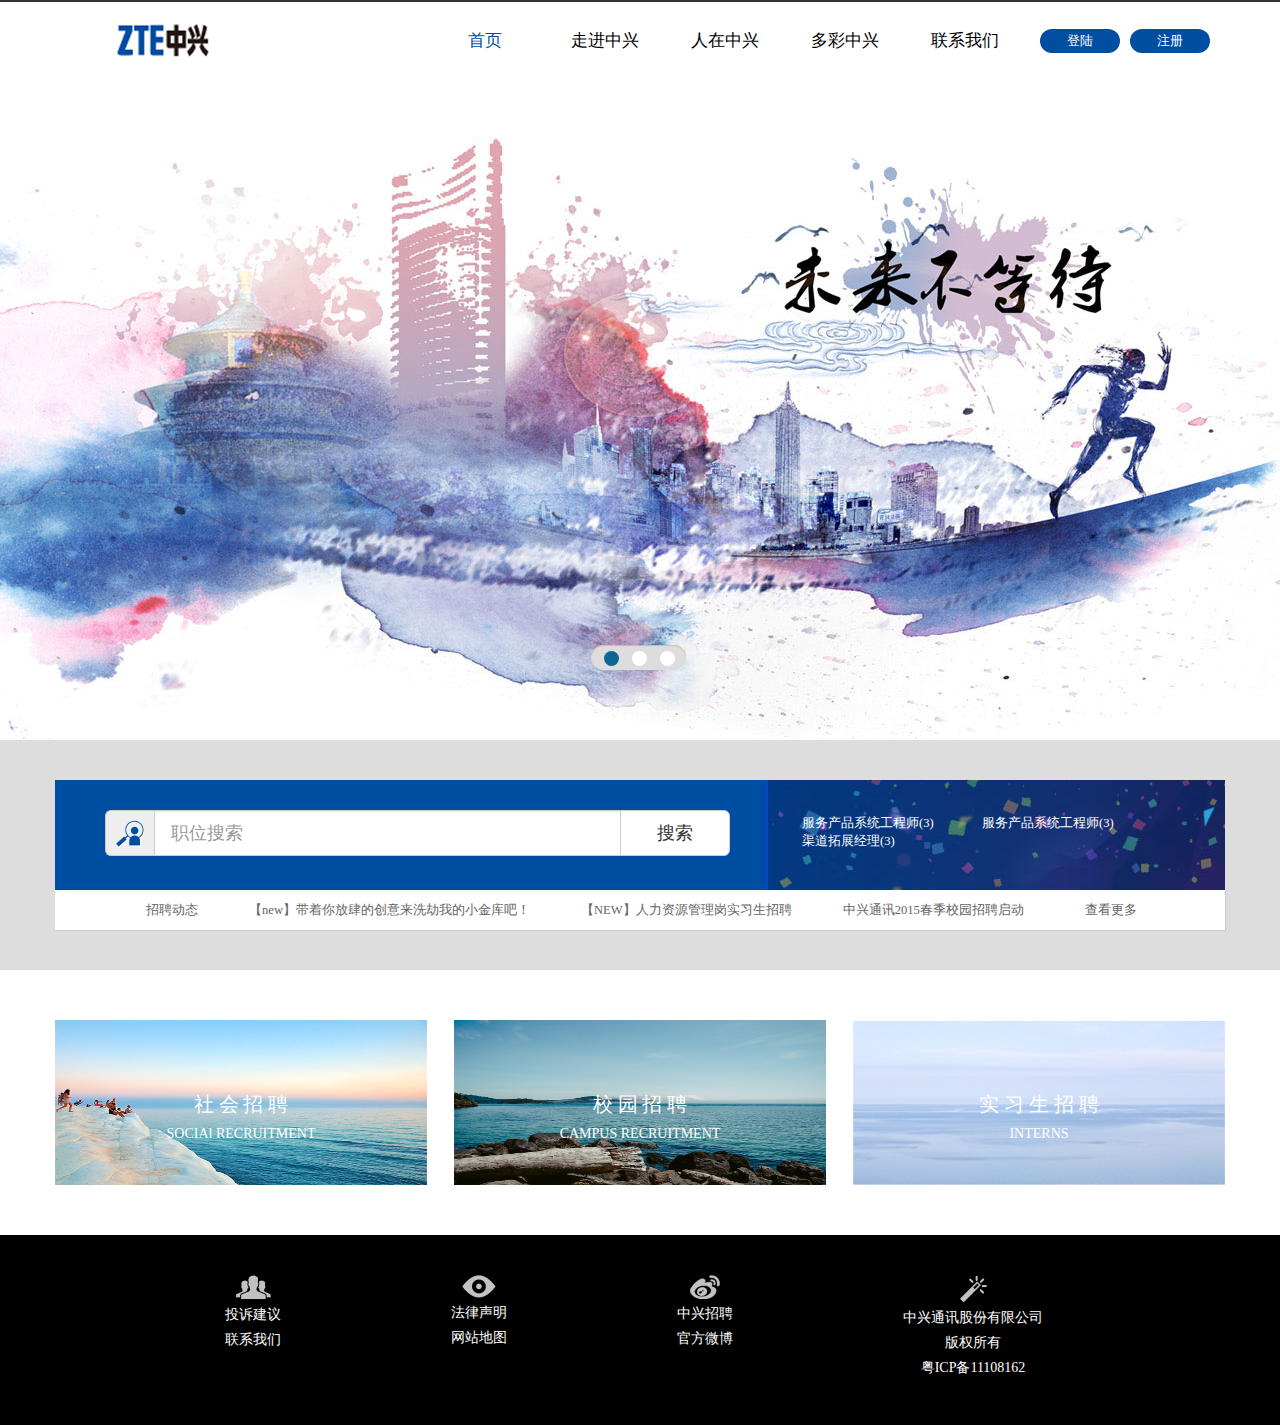
==== commit 56d5e38e: "Update index.html" ====
--- a/index.html
+++ b/index.html
@@ -16,13 +16,6 @@
         <![endif]-->
 
 <body>
-    dfdfd
-    <span></span>
-    <div>fsdfdsfsd</div>
-    <div>fsdfdsfsd</div>
-    <div>fsdfdsfsd</div>
-    <div>fsdfdsfsd</div>
-    <div> ssfdsfsfds</div>
     <div class="body-container">
         <div class="cont-header">
             <div class="float-left header-logo">
